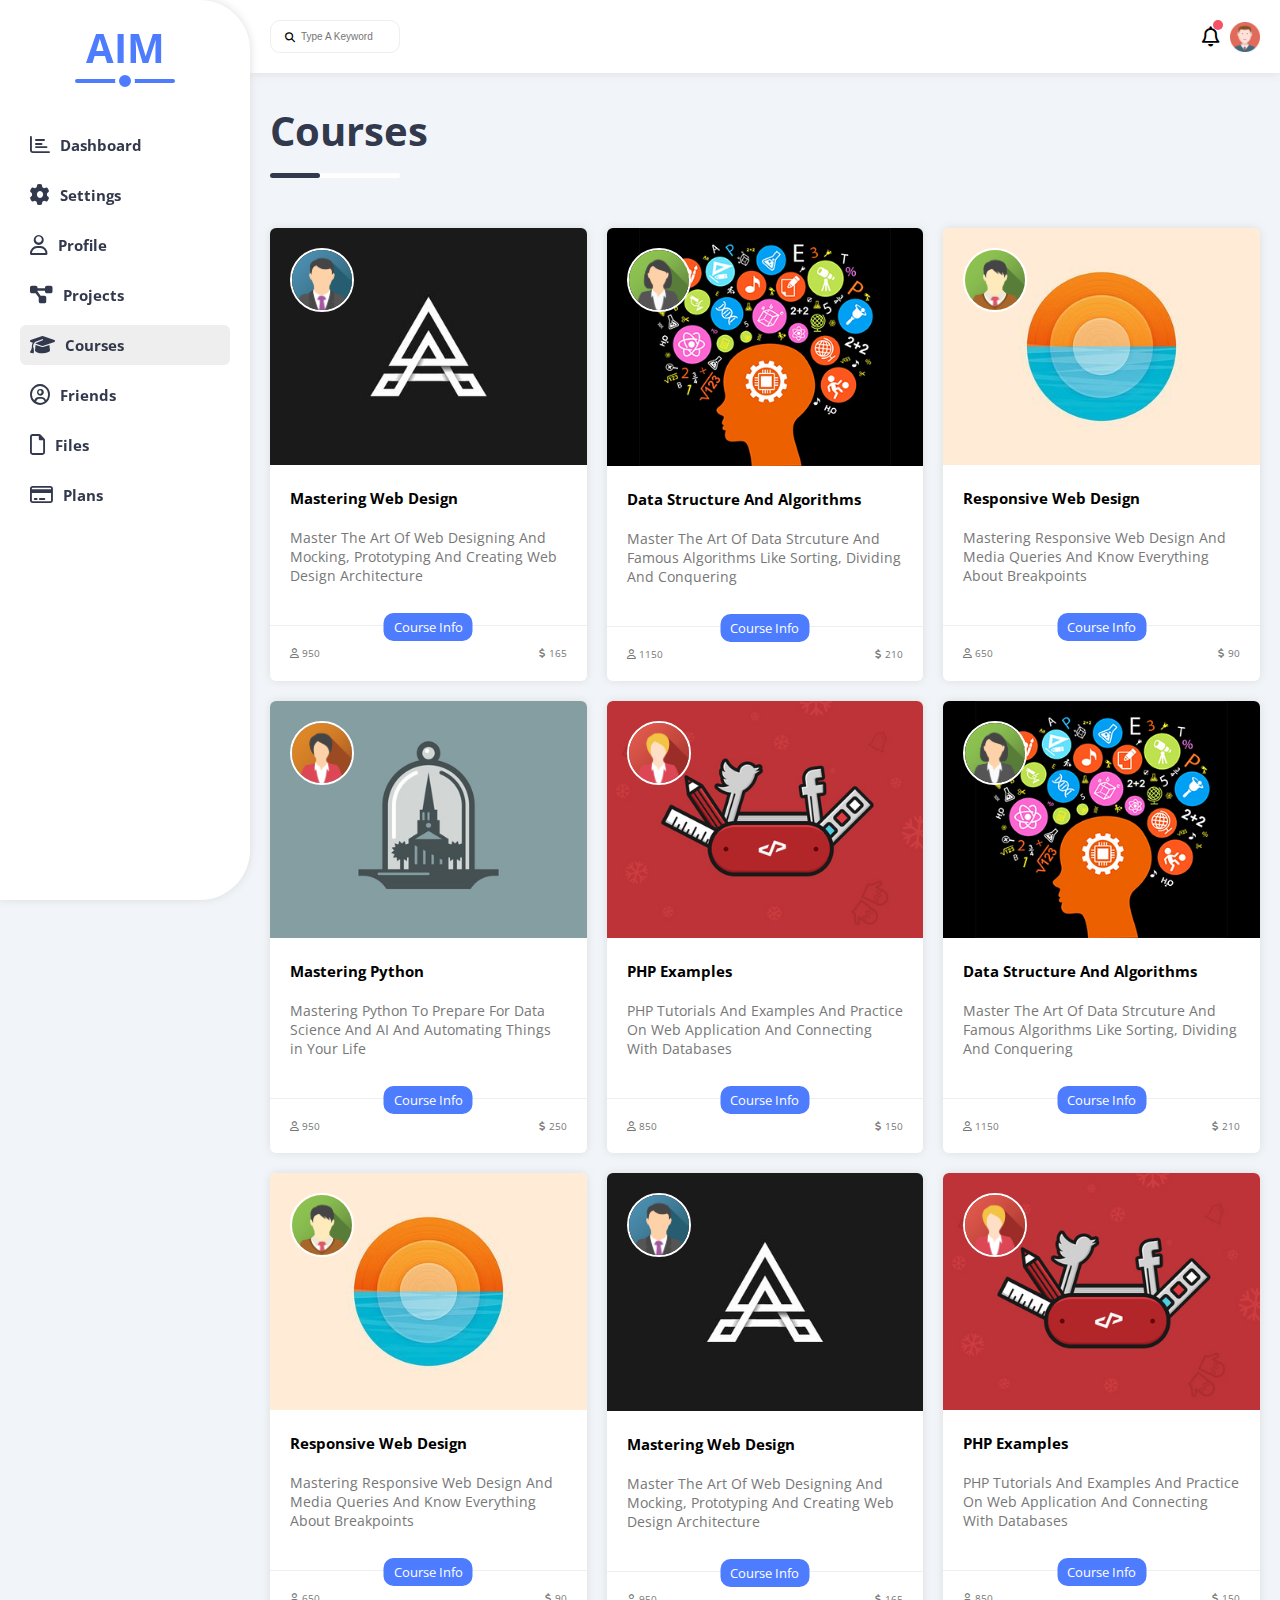
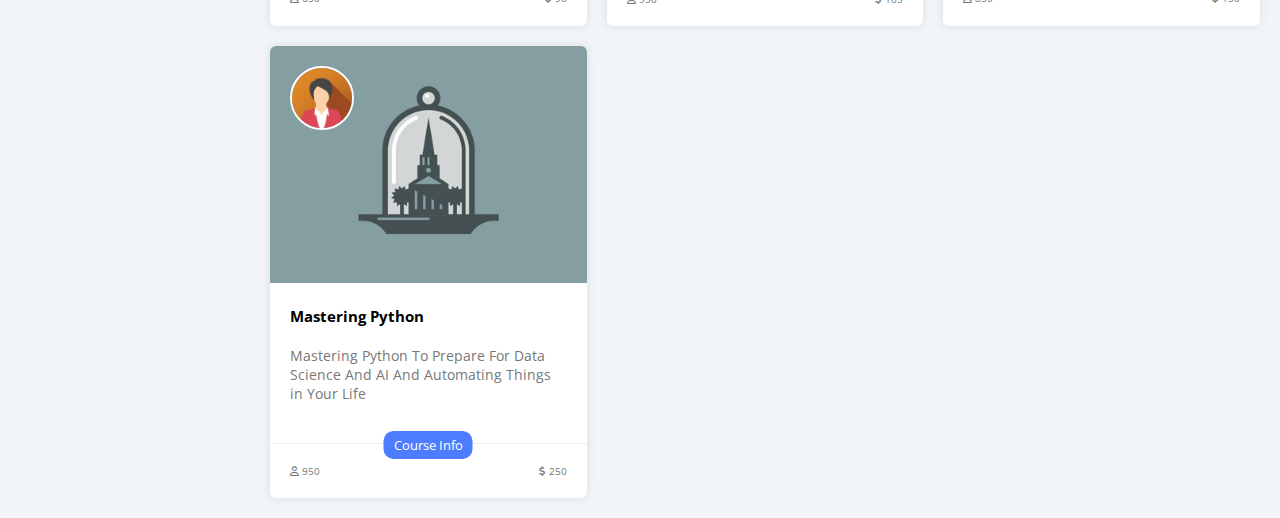
==== courses.html @ d577dc4a "Original Project" ====
<!DOCTYPE html>
<html lang="en">
  <head>
    <meta charset="UTF-8" />
    <meta http-equiv="X-UA-Compatible" content="IE=edge" />
    <meta name="viewport" content="width=device-width, initial-scale=1.0" />
    <!-- Framework -->
    <link rel="stylesheet" href="css/framework.css" />
    <link rel="stylesheet" href="css/master.css" />
    <!-- Icons -->
    <link rel="stylesheet" href="css/all.min.css" />
    <!-- Fonts -->
    <link rel="preconnect" href="https://fonts.googleapis.com" />
    <link rel="preconnect" href="https://fonts.gstatic.com" crossorigin />
    <link
      href="https://fonts.googleapis.com/css2?family=Open+Sans:wght@300;400;500;600;700;800&display=swap"
      rel="stylesheet"
    />
    <title>Dashboard</title>
  </head>
  <body>
    <div class="page d-flex">
      <!-- ^ Start sidebar -->
      <div class="sidebar bg-white p-20 box-sh p-fixed h-full">
        <h3
          class="c-1 txt-tm-up txt-c mb-20 fs-40 p-relative mq-s-mt-20 mq-s-fs-15"
        >
          aim
        </h3>
        <ul class="list-none p-0 txt-tm-c c-black">
          <li>
            <a
              class="d-flex align-c c-black rad-6 p-10 mb-10 mq-s-d-c tn-05"
              href="index.html"
            >
              <i class="fa-regular fa-chart-bar fs-20"></i>
              <span class="ml-10 mq-s-hide fs-15">dashboard</span>
            </a>
          </li>
          <li>
            <a
              class="d-flex align-c c-black rad-6 p-10 mb-10 mq-s-d-c tn-05"
              href="settings.html"
            >
              <i class="fa-solid fa-gear fs-20"></i>
              <span class="ml-10 mq-s-hide fs-15">Settings</span>
            </a>
          </li>
          <li>
            <a
              class="d-flex align-c c-black rad-6 p-10 mb-10 mq-s-d-c tn-05"
              href="profile.html"
            >
              <i class="fa-regular fa-user fs-20"></i>
              <span class="ml-10 mq-s-hide fs-15">Profile</span>
            </a>
          </li>
          <li>
            <a
              class="d-flex align-c c-black rad-6 p-10 mb-10 mq-s-d-c tn-05"
              href="projects.html"
            >
              <i class="fa-solid fa-diagram-project fs-20"></i>
              <span class="ml-10 mq-s-hide fs-15">Projects</span>
            </a>
          </li>
          <li>
            <a
              class="active d-flex align-c c-black rad-6 p-10 mb-10 mq-s-d-c tn-05"
              href="courses.html"
            >
              <i class="fa-solid fa-graduation-cap fs-20"></i>
              <span class="ml-10 mq-s-hide fs-15">Courses</span>
            </a>
          </li>
          <li>
            <a
              class="d-flex align-c c-black rad-6 p-10 mb-10 mq-s-d-c tn-05"
              href="friends.html"
            >
              <i class="fa-regular fa-circle-user fs-20"></i>
              <span class="ml-10 mq-s-hide fs-15">Friends</span>
            </a>
          </li>
          <li>
            <a
              class="d-flex align-c c-black rad-6 p-10 mb-10 mq-s-d-c tn-05"
              href="files.html"
            >
              <i class="fa-regular fa-file fs-20"></i>
              <span class="ml-10 mq-s-hide fs-15">Files</span>
            </a>
          </li>
          <li>
            <a
              class="d-flex align-c c-black rad-6 p-10 mb-10 mq-s-d-c tn-05"
              href="plans.html"
            >
              <i class="fa-regular fa-credit-card fs-20"></i>
              <span class="ml-10 mq-s-hide fs-15">Plans</span>
            </a>
          </li>
        </ul>
      </div>
      <!-- ^ End sidebar -->
      <div class="content w-full of-h">
        <!-- & Start Head -->
        <div
          class="head bg-white pl-270 mq-s-pl-72 p-20 mq-s-p-10 between-flex box-sh"
        >
          <div class="search p-relative">
            <input
              class="w-130 p-10 pl-30 bd-1-eee rad-10 tn-05"
              type="search"
              placeholder="Type A Keyword"
            />
          </div>
          <div class="icons d-flex align-c gap-10">
            <span class="p-relative notification">
              <i class="fa-regular fa-bell fa-2xl"></i>
            </span>
            <img class="w-30" src="imgs/avatar.png" alt="" />
          </div>
        </div>
        <!-- & End Head -->
        <h1
          class="ml-270 mq-s-ml-72 fs-40 mq-s-fs-30 c-black mt-30 mb-50 p-relative txt-tm-c"
        >
          courses
        </h1>
        <div
          class="courses-page d-grid grid-300 mobile-grid gap-20 pl-270 mq-s-pl-72 p-20 mq-s-p-10"
        >
          <div class="course box-sh bg-white rad-6 p-relative of-h">
            <img class="cover max-w-full" src="imgs/course-01.jpg" alt="" />
            <img class="instructor" src="imgs/team-01.png" alt="" />
            <div class="p-20 d-flex f-column mb-20 gap-20">
              <h4 class="m-0 fs-15">Mastering Web Design</h4>
              <p class="description c-grey fs-14">
                Master The Art Of Web Designing And Mocking, Prototyping And
                Creating Web Design Architecture
              </p>
            </div>
            <div class="info p-20 fs-13 bdt-1-eee p-relative between-flex">
              <span class="title bg-1 c-white btn-shape">Course Info</span>
              <span class="c-grey">
                <i class="fa-regular fa-user"></i>
                950
              </span>
              <span class="c-grey">
                <i class="fa-solid fa-dollar-sign"></i>
                165
              </span>
            </div>
          </div>
          <div class="course box-sh bg-white rad-6 p-relative of-h">
            <img class="cover max-w-full" src="imgs/course-02.jpg" alt="" />
            <img class="instructor" src="imgs/team-02.png" alt="" />
            <div class="p-20 d-flex f-column mb-20 gap-20">
              <h4 class="m-0 fs-15">Data Structure And Algorithms</h4>
              <p class="description c-grey fs-14">
                Master The Art Of Data Strcuture And Famous Algorithms Like
                Sorting, Dividing And Conquering
              </p>
            </div>
            <div class="info p-20 fs-13 bdt-1-eee p-relative between-flex">
              <span class="title bg-1 c-white btn-shape">Course Info</span>
              <span class="c-grey">
                <i class="fa-regular fa-user"></i>
                1150
              </span>
              <span class="c-grey">
                <i class="fa-solid fa-dollar-sign"></i>
                210
              </span>
            </div>
          </div>
          <div class="course box-sh bg-white rad-6 p-relative of-h">
            <img class="cover max-w-full" src="imgs/course-03.jpg" alt="" />
            <img class="instructor" src="imgs/team-03.png" alt="" />
            <div class="p-20 d-flex f-column mb-20 gap-20">
              <h4 class="m-0 fs-15">Responsive Web Design</h4>
              <p class="description c-grey fs-14">
                Mastering Responsive Web Design And Media Queries And Know
                Everything About Breakpoints
              </p>
            </div>
            <div class="info p-20 fs-13 bdt-1-eee p-relative between-flex">
              <span class="title bg-1 c-white btn-shape">Course Info</span>
              <span class="c-grey">
                <i class="fa-regular fa-user"></i>
                650
              </span>
              <span class="c-grey">
                <i class="fa-solid fa-dollar-sign"></i>
                90
              </span>
            </div>
          </div>
          <div class="course box-sh bg-white rad-6 p-relative of-h">
            <img class="cover max-w-full" src="imgs/course-04.jpg" alt="" />
            <img class="instructor" src="imgs/team-04.png" alt="" />
            <div class="p-20 d-flex f-column mb-20 gap-20">
              <h4 class="m-0 fs-15">Mastering Python</h4>
              <p class="description c-grey fs-14">
                Mastering Python To Prepare For Data Science And AI And
                Automating Things in Your Life
              </p>
            </div>
            <div class="info p-20 fs-13 bdt-1-eee p-relative between-flex">
              <span class="title bg-1 c-white btn-shape">Course Info</span>
              <span class="c-grey">
                <i class="fa-regular fa-user"></i>
                950
              </span>
              <span class="c-grey">
                <i class="fa-solid fa-dollar-sign"></i>
                250
              </span>
            </div>
          </div>
          <div class="course box-sh bg-white rad-6 p-relative of-h">
            <img class="cover max-w-full" src="imgs/course-05.jpg" alt="" />
            <img class="instructor" src="imgs/team-05.png" alt="" />
            <div class="p-20 d-flex f-column mb-20 gap-20">
              <h4 class="m-0 fs-15">PHP Examples</h4>
              <p class="description c-grey fs-14">
                PHP Tutorials And Examples And Practice On Web Application And
                Connecting With Databases
              </p>
            </div>
            <div class="info p-20 fs-13 bdt-1-eee p-relative between-flex">
              <span class="title bg-1 c-white btn-shape">Course Info</span>
              <span class="c-grey">
                <i class="fa-regular fa-user"></i>
                850
              </span>
              <span class="c-grey">
                <i class="fa-solid fa-dollar-sign"></i>
                150
              </span>
            </div>
          </div>
          <div class="course box-sh bg-white rad-6 p-relative of-h">
            <img class="cover max-w-full" src="imgs/course-02.jpg" alt="" />
            <img class="instructor" src="imgs/team-02.png" alt="" />
            <div class="p-20 d-flex f-column mb-20 gap-20">
              <h4 class="m-0 fs-15">Data Structure And Algorithms</h4>
              <p class="description c-grey fs-14">
                Master The Art Of Data Strcuture And Famous Algorithms Like
                Sorting, Dividing And Conquering
              </p>
            </div>
            <div class="info p-20 fs-13 bdt-1-eee p-relative between-flex">
              <span class="title bg-1 c-white btn-shape">Course Info</span>
              <span class="c-grey">
                <i class="fa-regular fa-user"></i>
                1150
              </span>
              <span class="c-grey">
                <i class="fa-solid fa-dollar-sign"></i>
                210
              </span>
            </div>
          </div>
          <div class="course box-sh bg-white rad-6 p-relative of-h">
            <img class="cover max-w-full" src="imgs/course-03.jpg" alt="" />
            <img class="instructor" src="imgs/team-03.png" alt="" />
            <div class="p-20 d-flex f-column mb-20 gap-20">
              <h4 class="m-0 fs-15">Responsive Web Design</h4>
              <p class="description c-grey fs-14">
                Mastering Responsive Web Design And Media Queries And Know
                Everything About Breakpoints
              </p>
            </div>
            <div class="info p-20 fs-13 bdt-1-eee p-relative between-flex">
              <span class="title bg-1 c-white btn-shape">Course Info</span>
              <span class="c-grey">
                <i class="fa-regular fa-user"></i>
                650
              </span>
              <span class="c-grey">
                <i class="fa-solid fa-dollar-sign"></i>
                90
              </span>
            </div>
          </div>
          <div class="course box-sh bg-white rad-6 p-relative of-h">
            <img class="cover max-w-full" src="imgs/course-01.jpg" alt="" />
            <img class="instructor" src="imgs/team-01.png" alt="" />
            <div class="p-20 d-flex f-column mb-20 gap-20">
              <h4 class="m-0 fs-15">Mastering Web Design</h4>
              <p class="description c-grey fs-14">
                Master The Art Of Web Designing And Mocking, Prototyping And
                Creating Web Design Architecture
              </p>
            </div>
            <div class="info p-20 fs-13 bdt-1-eee p-relative between-flex">
              <span class="title bg-1 c-white btn-shape">Course Info</span>
              <span class="c-grey">
                <i class="fa-regular fa-user"></i>
                950
              </span>
              <span class="c-grey">
                <i class="fa-solid fa-dollar-sign"></i>
                165
              </span>
            </div>
          </div>
          <div class="course box-sh bg-white rad-6 p-relative of-h">
            <img class="cover max-w-full" src="imgs/course-05.jpg" alt="" />
            <img class="instructor" src="imgs/team-05.png" alt="" />
            <div class="p-20 d-flex f-column mb-20 gap-20">
              <h4 class="m-0 fs-15">PHP Examples</h4>
              <p class="description c-grey fs-14">
                PHP Tutorials And Examples And Practice On Web Application And
                Connecting With Databases
              </p>
            </div>
            <div class="info p-20 fs-13 bdt-1-eee p-relative between-flex">
              <span class="title bg-1 c-white btn-shape">Course Info</span>
              <span class="c-grey">
                <i class="fa-regular fa-user"></i>
                850
              </span>
              <span class="c-grey">
                <i class="fa-solid fa-dollar-sign"></i>
                150
              </span>
            </div>
          </div>
          <div class="course box-sh bg-white rad-6 p-relative of-h">
            <img class="cover max-w-full" src="imgs/course-04.jpg" alt="" />
            <img class="instructor" src="imgs/team-04.png" alt="" />
            <div class="p-20 d-flex f-column mb-20 gap-20">
              <h4 class="m-0 fs-15">Mastering Python</h4>
              <p class="description c-grey fs-14">
                Mastering Python To Prepare For Data Science And AI And
                Automating Things in Your Life
              </p>
            </div>
            <div class="info p-20 fs-13 bdt-1-eee p-relative between-flex">
              <span class="title bg-1 c-white btn-shape">Course Info</span>
              <span class="c-grey">
                <i class="fa-regular fa-user"></i>
                950
              </span>
              <span class="c-grey">
                <i class="fa-solid fa-dollar-sign"></i>
                250
              </span>
            </div>
          </div>
        </div>
      </div>
    </div>
  </body>
</html>
---- css/framework.css ----
:root {
  --bg-white: #fff;
  --bg-eee: #eee;
  --main-c: #4e7cff;
  --main-c-t: #4e7dff90;
  --main-alt-c: #3268fb;
  --second-c: #7033ff;
  --second-c-t: #7033ff90;
  --third-c: #f65164;
  --third-c-t: #f6516490;
  --fourth-c: #22c55e;
  --fourth-c-t: #22c55e90;
  --c-black: #33394c;
  --c-white: #fff;
  --rad-6: 6px;
  --rad-10: 10px;
  --rad-half: 50%;
  --box-sh: 0 0 10px #ddd;
  --tn-05: all 0.5s;
  --tn-1: all 1s;
}
* {
  font-size: 10px;
}
/* width && height */
.max-w-half {
  max-width: 50%;
}
.max-w-full {
  max-width: 100%;
}
.w-full {
  width: 100%;
}
.w-fit {
  width: fit-content;
}
.w-30 {
  width: 30px;
}
.w-50 {
  width: 50px;
}
.w-70 {
  width: 70px;
}
.w-80 {
  width: 80px;
}
.w-100 {
  width: 100px;
}
.w-130 {
  width: 130px;
}
.min-w-250 {
  min-width: 250px;
}
.w-250 {
  width: 250px;
}
.h-full {
  min-height: 100%;
}
.h-5 {
  height: 5px;
}
.h-10 {
  height: 10px;
}
.h-50 {
  height: 50px;
}
.minh-80 {
  min-height: 80px;
}
.h-80 {
  height: 80px;
}
.h-100 {
  height: 100px;
}
.h-130 {
  height: 130px;
}
.h-160 {
  height: 160px;
}
/* width && height */
/* ! padding && margin */
.p-0 {
  padding: 0px;
}
.pt-0 {
  padding-top: 0px;
}
.pr-0 {
  padding-right: 0px;
}
.pb-0 {
  padding-bottom: 0px;
}
.pl-0 {
  padding-left: 0px;
}
.p-10 {
  padding: 10px;
}
.pt-10 {
  padding-top: 10px;
}
.p-20 {
  padding: 20px;
}
.pr-20 {
  padding-right: 20px;
}
.pt-20 {
  padding-top: 20px;
}
.pb-20 {
  padding-bottom: 20px;
}
.pl-20 {
  padding-left: 20px;
}
.pl-30 {
  padding-left: 30px;
}
.pl-260 {
  padding-left: 260px;
}
.pl-270 {
  padding-left: 270px;
}
.m-auto {
  margin: auto;
}
.m-lr-auto {
  margin: 0 auto;
}
.mt-auto {
  margin-top: auto;
}
.mr-auto {
  margin-right: auto;
}
.mb-auto {
  margin-bottom: auto;
}
.ml-auto {
  margin-left: auto;
}
.mt-5 {
  margin-top: 5px;
}
.mr-5 {
  margin-right: 5px;
}
.mb-5 {
  margin-bottom: 5px;
}
.mt-10 {
  margin-top: 10px;
}
.mr-10 {
  margin-right: 10px;
}
.mb-10 {
  margin-bottom: 10px;
}
.ml-10 {
  margin-left: 10px;
}
.m-15 {
  margin: 15px;
}
.mb-15 {
  margin-bottom: 15px;
}
.m-20 {
  margin: 20px;
}
.mt-20 {
  margin-top: 20px;
}
.mr-20 {
  margin-right: 20px;
}
.mb-20 {
  margin-bottom: 20px;
}
.ml-20 {
  margin-left: 20px;
}
.mt-30 {
  margin-top: 30px;
}
.ml-30 {
  margin-left: 30px;
}
.mb-50 {
  margin-bottom: 50px;
}
.ml-260 {
  margin-left: 260px;
}
.ml-270 {
  margin-left: 270px;
}
.mt--20 {
  margin-top: -20px;
}
@media (max-width: 767px) {
  .mq-s-p-10 {
    padding: 10px;
  }
  .mq-s-pt-10 {
    padding-top: 10px;
  }
  .mq-s-pb-10 {
    padding-bottom: 20px;
  }
  .mq-s-p-20 {
    padding: 20px;
  }
  .mq-s-pb-30 {
    padding-bottom: 30px;
  }
  .mq-s-pl-72 {
    padding-left: 72px;
  }
  .mq-s-ml-auto {
    margin-left: auto;
  }
  .mq-m-lr-auto {
    margin: 0 auto;
  }
  .mq-s-mt-10 {
    margin-top: 10px;
  }
  .mq-s-mb-10 {
    margin-bottom: 10px;
  }
  .mq-s-mt-20 {
    margin-top: 20px;
  }
  .mq-s-ml-72 {
    margin-left: 72px;
  }
}
/* ! padding && margin */
/* todo fonts */
.list-none {
  list-style: none;
}
.fd-done {
	text-decoration: line-through;
}
.txt-c {
  text-align: center;
}
.txt-tm-c {
  text-transform: capitalize;
}
.txt-tm-up {
  text-transform: uppercase;
}
.fw-bold {
  font-weight: bold;
}
.fw-800 {
  font-weight: 800;
}
.fs-10 {
  font-size: 1em;
}
.fs-13 {
  font-size: 1.3em;
}
.fs-14 {
  font-size: 1.4em;
}
.fs-15 {
  font-size: 1.5em;
}
.fs-20 {
  font-size: 2em;
}
.fs-30 {
  font-size: 3em;
}
.fs-40 {
  font-size: 4em;
}
@media (max-width: 767px) {
  .mq-s-fs-15 {
    font-size: 1.5em;
  }
  .mq-s-fs-30 {
    font-size: 3em;
  }
  .mq-s-txt-c {
    text-align: center;
  }
}
/* todo fonts */
/* ? color */
.bg-eee {
  background-color: var(--bg-eee);
}
.bg-white {
  background-color: var(--bg-white);
}
.bg-1 {
  background-color: var(--main-c);
}
.bg-1-t {
  background-color: var(--main-c-t);
}
.bg-2 {
  background-color: var(--second-c);
}
.bg-2-t {
  background-color: var(--second-c-t);
}
.bg-3 {
  background-color: var(--third-c);
}
.bg-3-t {
  background-color: var(--third-c-t);
}
.bg-4 {
  background-color: var(--fourth-c);
}
.bg-4-t {
  background-color: var(--fourth-c-t);
}
.c-black {
  color: var(--c-black);
}
.c-grey {
  color: #777;
}
.c-white {
  color: var(--c-white);
}
.c-orange {
  color: #f59e0b;
}
.c-1 {
  color: var(--main-c);
}
.c-2 {
  color: var(--second-c);
}
.c-3 {
  color: var(--third-c);
}
.c-4 {
  color: var(--fourth-c);
}
/* ? color */
/* ^ display */
.d-flex {
  display: flex;
}
.f-column {
  flex-direction: column;
}
.f-wrap {
  flex-wrap: wrap;
}
.flex-1 {
  flex: 1;
}
.align-c {
  align-items: center;
}
.space-between {
  justify-content: space-between;
}
.d-grid {
  display: grid;
}
.grid-200 {
  grid-template-columns: repeat(auto-fill, minmax(200px, 1fr));
}
.grid-300 {
  grid-template-columns: repeat(auto-fill, minmax(300px, 1fr));
}
.grid-450 {
  grid-template-columns: repeat(auto-fill, minmax(450px, 1fr));
}
.grid-500 {
  grid-template-columns: repeat(auto-fill, minmax(500px, 1fr));
}
.gap-10 {
  gap: 10px;
}
.gap-20 {
  gap: 20px;
}
.d-block {
  display: block;
}
@media (max-width: 767px) {
  .mq-s-d-c {
    display: flex;
    justify-content: center;
    align-items: center;
  }
  .mq-s-f-column {
    flex-direction: column;
  }
  .mq-s-just-c {
    justify-content: center;
  }
  .mq-s-hide {
    display: none;
  }
  .mobile-block {
    display: block;
  }
  .mobile-grid {
    grid-template-columns: minmax(200px, 1fr);
  }
  .mq-s-gap-10 {
    gap: 10px;
  }
}
@media (min-width: 768px) {
  .mq-just-b {
    justify-content: space-between;
  }
}
/* ^ display */
/* * position */
.p-relative {
  position: relative;
}
.p-absolute {
  position: absolute;
}
.p-fixed {
  position: fixed;
}
/* * position */
/* ~ border && shadow */
.box-sh {
  box-shadow: var(--box-sh);
}
.rad-6 {
  border-radius: var(--rad-6);
  -webkit-border-radius: var(--rad-6);
  -moz-border-radius: var(--rad-6);
  -ms-border-radius: var(--rad-6);
  -o-border-radius: var(--rad-6);
}
.rad-10 {
  border-radius: var(--rad-10);
  -webkit-border-radius: var(--rad-10);
  -moz-border-radius: var(--rad-10);
  -ms-border-radius: var(--rad-10);
  -o-border-radius: var(--rad-10);
}
.rounded {
  border-radius: var(--rad-half);
}
.bd-none {
  border: none;
}
.bd-1-eee {
  border: 1px solid var(--bg-eee);
}
.bdt-1-eee {
  border-top: 1px solid var(--bg-eee);
}
.bdr-1-eee {
  border-right: 1px solid var(--bg-eee);
}
.bdb-1-eee {
  border-bottom: 1px solid var(--bg-eee);
}
.bdl-1-eee {
  border-left: 1px solid var(--bg-eee);
}
.bd-2-eee{
  border: 2px solid var(--bg-eee);
}
.bdl-2-bg1 {
  border-left: 2px solid var(--main-c);
}
.bdl-2-bg2 {
  border-left: 2px solid var(--second-c);
}
.bdl-2-bg3 {
  border-left: 2px solid var(--third-c);
}
.bdl-2-bg4 {
  border-left: 2px solid var(--fourth-c);
}
@media (max-width: 767px) {
  .mq-s-bd-none {
    border: none;
  }
}
/* ~ border && shadow */
/* ^ transition */
.tn-05 {
  transition: var(--tn-05);
  -webkit-transition: var(--tn-05);
  -moz-transition: var(--tn-05);
  -ms-transition: var(--tn-05);
  -o-transition: var(--tn-05);
}
.cursor-p {
  cursor: pointer;
}
.opacity-02 {
  opacity: 0.2;
}
.opacity-half {
  opacity: 0.5;
}
/* ^ transition */
/* & components */
.of-h {
  overflow: hidden;
}
.between-flex {
  display: flex;
  align-items: center;
  justify-content: space-between;
}
.center-flex {
  display: flex;
  align-items: center;
  justify-content: center;
}
.btn-shape {
  display: block;
	width: fit-content;
	padding: 5px 10px;
  font-size: 1.5em;
	border-radius: var(--rad-10);
	transition: var(--tn-05);
}
/* & components */

@media (max-width: 767px) {
  .mq-s-bd-none {
    border: none;
  }
}
@media (max-width: 767px) {}
@media (max-width: 767px) {}
@media (max-width: 767px) {}
---- css/master.css ----
:root {
    --bg-white: #fff;
    --bg-eee: #eee;
    --main-c: #4e7cff;
    --main-alt-c: #3268fb;
    --second-c: #7033ff;
    --third-c: #f65164;
    --third-alt-c: #c51d30;
    --fourth-c: #22c55e;
    --fourth-alt-c: #21a150;
    --fourth-c-t: #22c55e90;
    --c-black: #33394c;
    --rad-6: 6px;
    --rad-10: 10px;
    --rad-half: 50%;
    --box-sh: 0 0 10px #ddd;
    --tn-05: all 0.5s;
    --tn-1: all 1s;
}
* {
    margin: 0;
    padding: 0;
    box-sizing: border-box;
    -webkit-box-sizing: border-box;
    -moz-box-sizing: border-box;
}
*:focus {
    outline: none;
    border-color: #ddd;
    caret-color: var(--second-c);
}
input:focus::placeholder {
    opacity: 0;
    transition: var(--tn-05);
    -webkit-transition: var(--tn-05);
    -moz-transition: var(--tn-05);
    -ms-transition: var(--tn-05);
    -o-transition: var(--tn-05);
}
::-webkit-scrollbar {
    width: 15px;
}
::-webkit-scrollbar-track {
    background-color: var(--bg-white);
}
::-webkit-scrollbar-thumb {
    background-color: var(--main-c);
    transition: var(--tn-05);
    -webkit-transition: var(--tn-05);
    -moz-transition: var(--tn-05);
    -ms-transition: var(--tn-05);
    -o-transition: var(--tn-05);
}
::-webkit-scrollbar-thumb:hover {
    background-color: var(--main-alt-c);

}
html {
    scroll-behavior: smooth;
}
body {
    font-family: 'Open Sans', sans-serif;
    font-size: 10px;
}
a {
    text-decoration: none;
}
.page {
    background-color: #F1F5F9;
    min-height: 100vh;
}
/* ~ Start component */
h1::before, h1::after {
    content: "";
    position: absolute;
    top: calc(100% + 15px);
    left: 0;
    height: 5px;
    border-radius: var(--rad-10);
}
h1::before {
    background-color: var(--bg-white);
    width: 130px;
}
h1::after {
    background-color: var(--c-black);
    width: 50px;
}
h1:hover::after {
	animation: heading-ani 5s infinite;
	-webkit-animation: heading-ani 5s infinite;
}
.toggle-checkbox {
    -webkit-appearance: none;
    appearance: none;
}
.toggle-switch {
    background-color: var(--bg-eee);
    width: 78px;
    height: 32px;
    border-radius: 16px;
    position: relative;
    transition: var(--tn-05);
    cursor: pointer;
}
.toggle-switch::before {
    font: var(--fa-font-solid);
    content: "\f00d";
    position: absolute;
    font-weight: 900;
    background-color: var(--c-white);
    height: 24px;
    width: 24px;
    border-radius: var(--rad-half);
    top: 4px;
    left: 4px;
    display: flex;
    align-items: center;
    justify-content: center;
    color: #aaa;
    transition: var(--tn-05);
    -webkit-transition: var(--tn-05);
    -moz-transition: var(--tn-05);
    -ms-transition: var(--tn-05);
    -o-transition: var(--tn-05);
}
.toggle-checkbox:checked + .toggle-switch {
    background-color: var(--main-c);
}
.toggle-checkbox:checked + .toggle-switch::before {
    content: "\f00c";
    left: 50px;
    color: var(--main-c);
}
/* ~ End component */
/* ^ Start Sidebar */
.sidebar {
    width: 250px;
    border-top-right-radius: 50px;
    border-bottom-right-radius: 50px;
    z-index: 1001;
}
@media (min-width: 768px) {
    .sidebar > h3 {
        margin-bottom: 50px;
    }
    .sidebar > h3::before,
    .sidebar > h3::after {
        content: '';
        position: absolute;
        left: 50%;
        translate: -50% 0;
        background-color: var(--main-c);
    }
    .sidebar > h3::before {
		top: calc(100% + 4px);
		width: 100px;
		height: 4px;
		border-radius: var(--rad-10);
	}
	.sidebar > h3::after {
		top: calc(100% - 4px);
		width: 12px;
		height: 12px;
		border: 4px solid var(--bg-white);
		border-radius: var(--rad-half);
		animation: bouncing-l-r 7s infinite;
		-webkit-animation: bouncing-l-r 7s infinite;
	}
}
.sidebar ul li a {
    font-weight: 700;
}
.sidebar ul li .active,
.sidebar ul li a:hover {
    background-color: var(--bg-eee);
}
@media (max-width: 767px) {
    .sidebar {
        width: 62px;
        padding: 10px;
    }
}
/* ^ End Sidebar */
/* ^ Start Content */
.head .search::before {
    font: var(--fa-font-solid);
    content: "\f002";
    position: absolute;
    font-size: 1em;
    left: 15px;
    top: 50%;
    translate: 0 -50%;
}
.head .search input:focus {
    width: 160px;
}
.head .icons .notification::before {
    content: "";
    position: absolute;
    bottom: 100%;
    left: 60%;
    width: 10px;
    height: 10px;
    border-radius: var(--rad-half);
    background-color: var(--third-c);
}
@media (min-width: 768px) {
    .welcome img.avatar {
        margin-left: 10px;
    }
}
.welcome img.avatar {
    margin-top: -25px;
    border: 2px solid var(--bg-white);
    padding: 2px;
    box-shadow: 0 0 5px #ddd;
}
.visit:hover {
    background-color: var(--main-alt-c);
}
.targets .targets-row .info .prog-holder span::before {
    content: attr(data-progress);
    position: absolute;
    right: -13px;
    bottom: calc(100% + 10px);
    background-color: inherit;
    padding: 5px;
    border-radius: var(--rad-10);
}
.targets .targets-row .info .prog-holder span::after {
    content: "";
    position: absolute;
    bottom: calc(100% - 1px);
    right: -3px;
    border: 5px solid transparent;
}
.targets .target-row:first-child .info .prog-holder span::after {
    border-top-color: var(--main-c);
}
.targets .target-row:nth-child(2) .info .prog-holder span::after {
    border-top-color: var(--second-c);
}
.targets .target-row:last-child .info .prog-holder span::after {
    border-top-color: var(--third-c);
}
.ticket .tickets-card .card {
    width: calc(50% - 10px);
}
@media (max-width: 767px) {
    .ticket .tickets-card .card {
        width: 100%;
    }
    .latest-news .news-row,
    .latest-news .news-row .info {
        flex-direction: column;
        gap: 10px;
        text-align: center;
    }
}
.latest-tasks .tasks .info i:hover {
	color: var(--c-3);
}
.last-project > img {
    right: 0;
    bottom: 0;
    opacity: 0.3;
}
.last-project ul li::before {
    content: "";
    position: absolute;
    border-radius: var(--rad-half);
    width: 17px;
    height: 17px;
    background-color: var(--bg-white);
    border: 2px solid var(--bg-white);
    outline: 2px solid var(--main-c);
    right: calc(100% + 21px);
}
.last-project ul li.done::before {
    background-color: var(--main-c);
}
.last-project ul li.current::before {
    animation: change-c 0.8s infinite alternate;
}
.social-media .medias .media-row:first-child .icon,
.social-media .medias .media-row:first-child a {
    background-color: #1da1d2;
}
.social-media .medias .media-row:nth-child(2) .icon,
.social-media .medias .media-row:nth-child(2) a {
    background-color: #4267b2;
}
.social-media .medias .media-row:nth-child(3) .icon,
.social-media .medias .media-row:nth-child(3) a {
    background-color: #ff0000;
}
.social-media .medias .media-row:last-child .icon,
.social-media .medias .media-row:last-child a {
    background-color: #0077b5;
}
.social-media .medias .media-row:first-child .stat {
    background-color: #1da1d290;
}
.social-media .medias .media-row:nth-child(2) .stat {
    background-color: #4267b290;
}
.social-media .medias .media-row:nth-child(3) .stat {
    background-color: #ff000090;
}
.social-media .medias .media-row:last-child .stat {
    background-color: #0077b590;
}
.social-media .medias .media-row:first-child .stat span {
    color: #1da1d2;
}
.social-media .medias .media-row:nth-child(2) .stat span {
    color: #4267b2;
}
.social-media .medias .media-row:nth-child(3) .stat span {
    color: #ff0000;
}
.social-media .medias .media-row:last-child .stat span {
    color: #0077b5;
}
.social-media .medias .media-row .icon:hover {
    rotate: 4deg;
    scale: 1.05;
}
/* Start Project Table */
.project-table .responsive-table {
    overflow-x: auto;
}
.project-table table {
    min-width: 1000px;
    border-spacing: 0;
}
.project-table thead td {
    background-color: var(--bg-eee);
    font-weight: bold;
}
.project-table table td {
    padding: 20px;
    transition: var(--tn-05);
    -webkit-transition: var(--tn-05);
    -moz-transition: var(--tn-05);
    -ms-transition: var(--tn-05);
    -o-transition: var(--tn-05);
}
.project-table table tr:hover td {
    background-color: #faf7f7;
}
.project-table thead td,
.project-table tbody td {
    border-bottom: 1px solid var(--bg-eee);
    border-left: 1px solid var(--bg-eee);
}
.project-table tbody tr td:last-child {
    border-right: 1px solid var(--bg-eee);
}
.project-table table img {
    width: 32px;
    height: 32px;
    padding: 2px;
    background-color: var(--bg-white);
    border-radius: var(--rad-half);
    -webkit-border-radius: var(--rad-half);
    -moz-border-radius: var(--rad-half);
    -ms-border-radius: var(--rad-half);
    -o-border-radius: var(--rad-half);
}
/* End Project Table */
.social-info .socials .social-row i {
    width: 40px;
    height: 40px;
    display: flex;
    justify-content: center;
    align-items: center;
    background-color: #f9f9f9;
    color: #777;
    border-right: none;
    border-radius: 10px 0 0 10px;
    transition: var(--tn-05);
}
.social-info .socials .social-row input {
	background-color: #f9f9f9;
	border-radius: 0 10px 10px 0;
	-webkit-border-radius: 0 10px 10px 0;
	-moz-border-radius: 0 10px 10px 0;
	-ms-border-radius: 0 10px 10px 0;
	-o-border-radius: 0 10px 10px 0;
}
.social-info .socials .social-row:focus-within i {
    color: var(--c-black);
}
.widgets .controls .control input[type="checkbox"] {
    -webkit-appearance: none;
    appearance: none;
}
.widgets .controls .control label {
    padding-left: 20px;
    cursor: pointer;
    position: relative;
}
.widgets .controls .control label::before,
.widgets .controls .control label::after {
	position: absolute;
	left: -10px;
	top: 50%;
	border-radius: 4px;
	margin-top: -8px;
	transition: var(--tn-05);
	-webkit-border-radius: 4px;
	-moz-border-radius: 4px;
	-ms-border-radius: 4px;
	-o-border-radius: 4px;
}
.widgets .controls .control label::before {
    content: "";
    width: 14px;
    height: 14px;
    border: 2px solid var(--c-black);
}
.widgets .controls .control label:hover::before {
    border-color: var(--main-alt-c);
}
.widgets .controls .control label::after {
    font-family: var(--fa-style-family-classic);
    content: '\f00c';
    font-weight: 900;
    background-color: var(--main-c);
    color: var(--bg-white);
	width: 16px;
    height: 16px;
    display: flex;
    align-items: center;
    justify-content: center;
	scale: 0;
    rotate: 360deg;
}
.widgets .controls .control input[type="checkbox"]:checked + label::after {
    scale: 1;
    rotate: 0deg;
}
.backup input[type="radio"] {
    -webkit-appearance: none;
    appearance: none;
}
.backup .managers .date .control label {
    padding-left: 20px;
    cursor: pointer;
    position: relative;
}
.backup .managers .date .control label::before,
.backup .managers .date .control label::after {
    content: "";
	position: absolute;
	top: 50%;
    translate: 0 -50%;
	border-radius: var(--rad-half);
	transition: var(--tn-05);
	-webkit-border-radius: var(--rad-half);
	-moz-border-radius: var(--rad-half);
	-ms-border-radius: var(--rad-half);
	-o-border-radius: var(--rad-half);
}
.backup .managers .date .control label::before {
    left: -11px;
    width: 18px;
    height: 18px;
    border: 2px solid var(--bg-white);
    outline: 2px solid var(--c-black);
}
.backup .managers .date .control label:hover::before {
    outline-color: var(--main-alt-c);
}
.backup .managers .date .control label::after {
    left: -7.5px;
    background-color: var(--main-c);
	width: 13px;
    height: 13px;
	scale: 0;
}
.backup .managers .date .control input[type="radio"]:checked + label::before {
    outline-color: var(--main-c);
}
.backup .managers .date .control input[type="radio"]:checked + label::after {
    scale: 1;
}
@media (max-width: 767px) {
    .backup .managers .servers {
        flex-wrap: wrap;
    }
}
.backup .servers .server label i {
    display: block;
}
.backup .managers .servers .server label {
    cursor: pointer;
}
.backup .managers .servers input[type="radio"]:checked + .server {
    border-color: var(--main-c);
    color: var(--main-c);
}
.overview .info-box .box .container > div,
.overview .info-box .box .container label {
    min-width: 250px;
}
.other-data .skills-card {
    flex-grow: 1;
}
.other-data .activities {
    flex-grow: 2;
}
.profile-page .skills-card ul li {
    padding: 10px;
    display: flex;
    gap: 10px;
}
@media (max-width: 767px) {
    .project-page .project-card .info h4,
    .project-page .project-card .info p {
        font-size: 15px;
    }
	.profile-page .skills-card ul li {
		justify-content: center;
	}
}
.profile-page .skills-card ul li:not(:last-child) {
    border-bottom: 1px solid var(--bg-eee);
}
.profile-page .activities div img {
    width: 60px;
}
.profile-page .skills-card li span,
.project-page .project-card .do span {
    padding: 5px 10px;
    border-radius: 6px;
    background-color: var(--bg-eee);
    font-size: 1.3em;
}
.project-page .project-card .date {
	top: 20px;
	right: 20px;
}
.project-page .project-card .team a {
    position: absolute;
    top: 50%;
    transform: translateY(-50%);
}
.project-page .project-card .team a:nth-child(2) {
    left: 25px;
}
.project-page .project-card .team a:nth-child(3) {
    left: 50px;
}
.project-page .project-card .team a:nth-child(4) {
    left: 75px;
}
.project-page .project-card .team a:nth-child(5) {
    left: 100px;
}
.project-page .project-card .team a img {
    width: 40px;
    height: 40px;
    border-radius: 50%;
    border: 2px solid var(--bg-white);
}
.project-page .project-card .do {
    justify-content: flex-end;
}
.project-card .info .prog {
    width: 60%;
}
.courses-page .course .instructor {
    position: absolute;
    width: 64px;
    height: 64px;
    border-radius: 50%;
    top: 20px;
    left: 20px;
    border: 2px solid white;
}
@media (max-width: 767px) {
    .courses-page .course .instructor {
        width: 40px;
        height: 40px;
    }
}
.courses-page .course .info .title {
    position: absolute;
    top: -13px;
    left: 50%;
    transform: translateX(-50%);
    font-size: 13px;
}
.friends-page .contact {
    position: absolute;
    left: 10px;
    top: 10px;
}
.friends-page .contact i:hover {
	background-color: var(--main-c);
	color: var(--c-white);
}
.friends-page .info div a:last-child:hover {
	background-color: var(--third-alt-c);
}
.files-page {
    flex-direction: row-reverse;
    align-items: flex-start;
}
@media (max-width: 767px) {
    .files-page {
        flex-direction: column;
        align-items: normal;
    }
}
.files-page .files-stats .upload:hover i {
    animation: up-down 0.8s infinite;
    -webkit-animation: up-down 0.8s infinite;
}
.files-page .files-content .file:hover .icon img {
    rotate: 8deg;
}
.plans-page .plan.green .top {
    outline-color: var(--fourth-c);
}
.plans-page .plan.blue .top {
    outline-color: var(--main-c);
}
.plans-page .plan.orange .top {
    outline-color: var(--third-c);
}
.plans-page .plan .top {
    border: 3px solid white;
    outline: 3px solid transparent;
}
.plans-page .plan .price span {
    position: absolute;
    left: -20px;
    top: 0;
}
.plans-page .plan ul li span {
    max-width: 200.5px;
}
.plan .top .price span, .plan ul li i:first-child {
    font-size: 25px;
}
.plan.green a:hover {
    background-color: var(--fourth-alt-c);
}
/* ! End content */
@keyframes bouncing-l-r {
    0%,
    40%,
    80%,
    100% {
        left: 50%;
    }
    20% {
        left: 30%;
    }
    60% {
        left: 70%;
    }
}
@keyframes change-c {
	from {
		background-color: var(--bg-white);
	}
	to {
		background-color: var(--main-c);
	}
}
@keyframes up-down {
    0%,
    100% {
        transform: translateY(0px);
    }
    50% {
        transform: translateY(-4px);
        -webkit-transform: translateY(-4px);
        -moz-transform: translateY(-4px);
        -ms-transform: translateY(-4px);
        -o-transform: translateY(-4px);
}
}
@keyframes heading-ani {
	0%,
	100% {
		left: 0;
	}
	50% {
		left: 80px;
	}
}
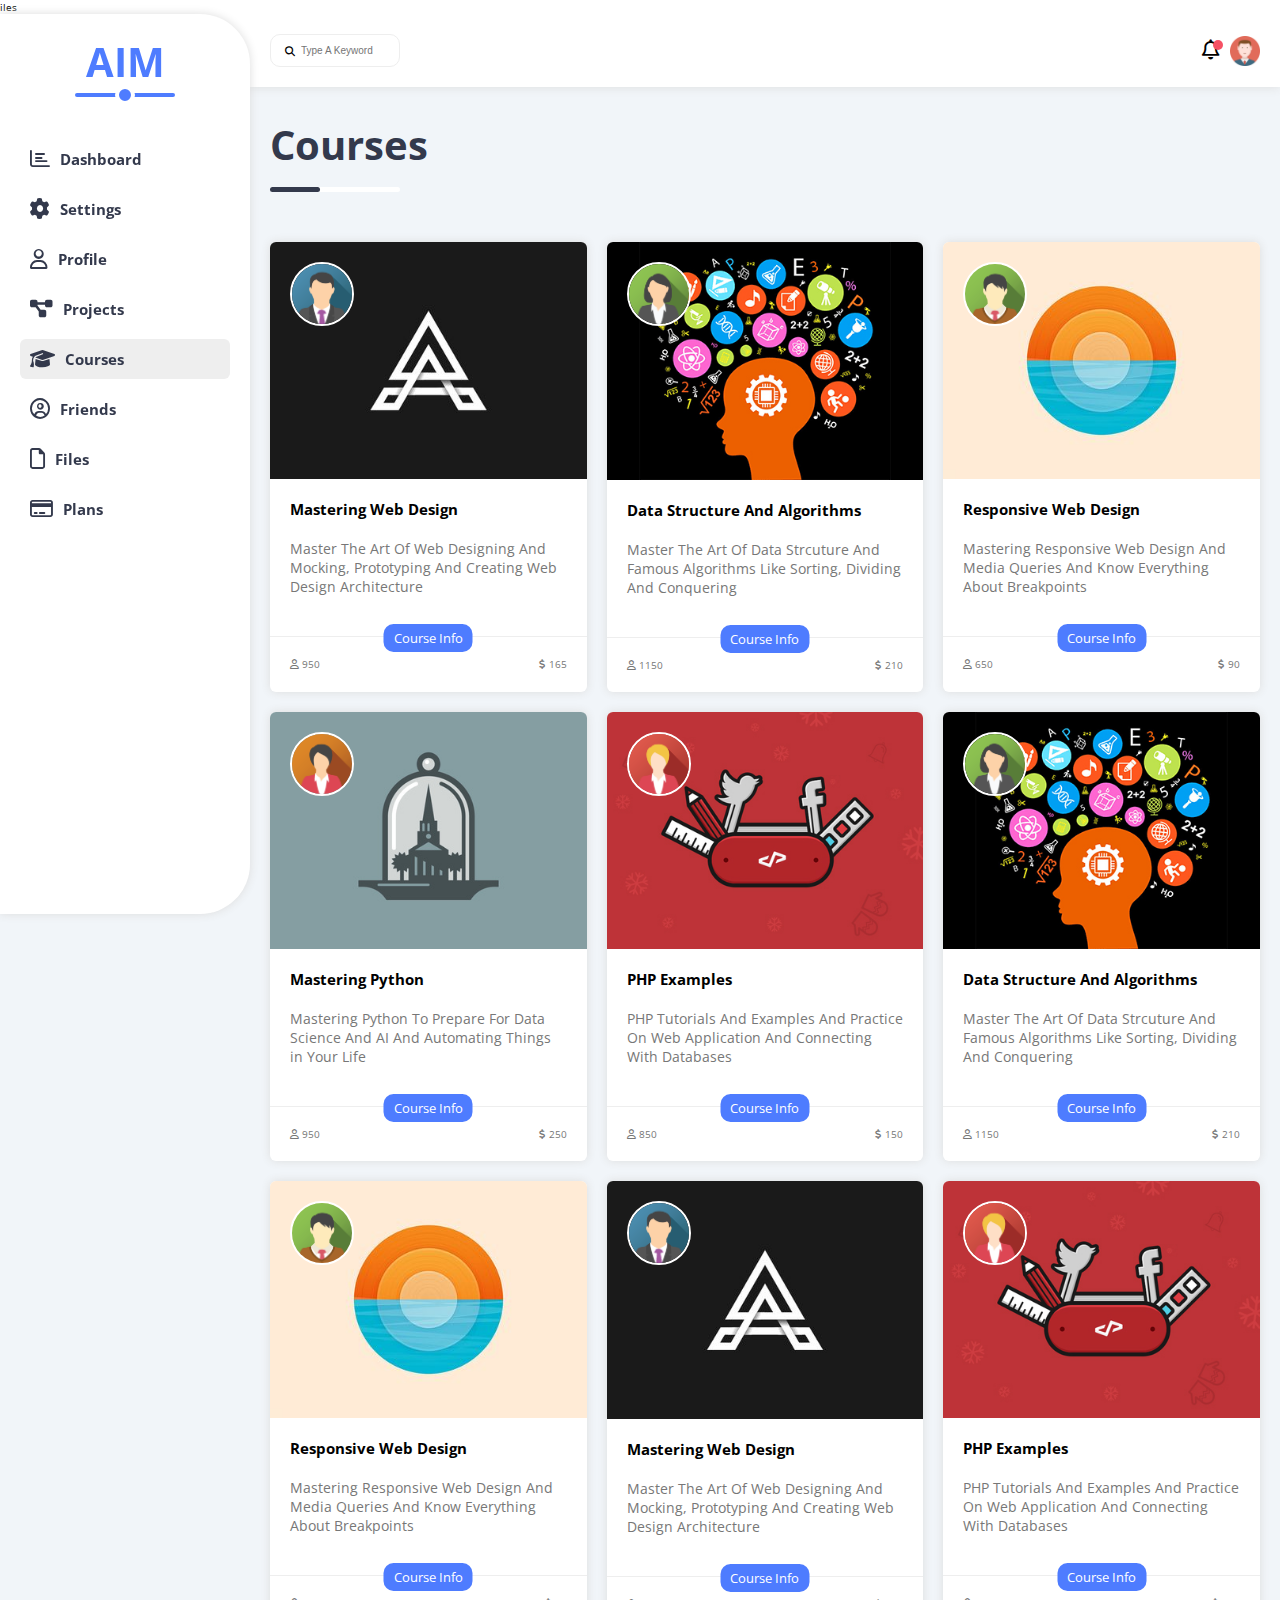
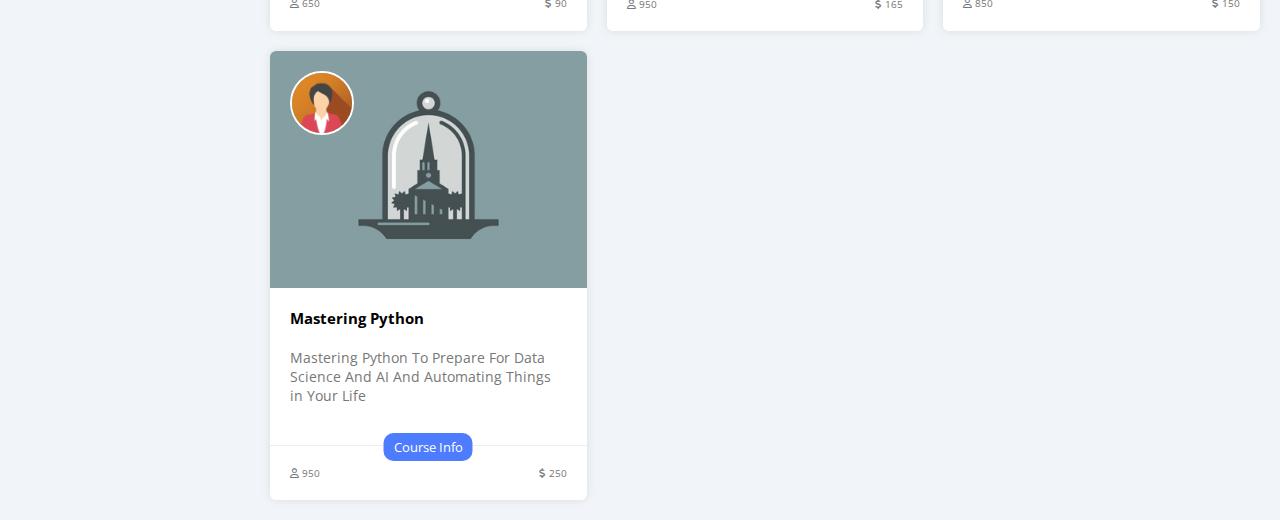
==== commit 337b220e: "Original Project" ====
--- a/courses.html
+++ b/courses.html
@@ -1,4 +1,4 @@
-<!DOCTYPE html>
+iles<!DOCTYPE html>
 <html lang="en">
   <head>
     <meta charset="UTF-8" />
@@ -16,7 +16,7 @@
       href="https://fonts.googleapis.com/css2?family=Open+Sans:wght@300;400;500;600;700;800&display=swap"
       rel="stylesheet"
     />
-    <title>Dashboard</title>
+    <title>Courses</title>
   </head>
   <body>
     <div class="page d-flex">
@@ -355,4 +355,4 @@
       </div>
     </div>
   </body>
-</html>+</html>
--- a/css/master.css
+++ b/css/master.css
@@ -371,6 +371,7 @@
 }
 /* End Project Table */
 .social-info .socials .social-row i {
+    font-size: 15px;
     width: 40px;
     height: 40px;
     display: flex;
@@ -430,8 +431,8 @@
     font-weight: 900;
     background-color: var(--main-c);
     color: var(--bg-white);
-	width: 16px;
-    height: 16px;
+	width: 18px;
+    height: 18px;
     display: flex;
     align-items: center;
     justify-content: center;
@@ -475,10 +476,10 @@
     outline-color: var(--main-alt-c);
 }
 .backup .managers .date .control label::after {
-    left: -7.5px;
+    left: -7px;
     background-color: var(--main-c);
-	width: 13px;
-    height: 13px;
+	width: 14px;
+    height: 14px;
 	scale: 0;
 }
 .backup .managers .date .control input[type="radio"]:checked + label::before {
@@ -694,4 +695,4 @@
 	50% {
 		left: 80px;
 	}
-}+}
